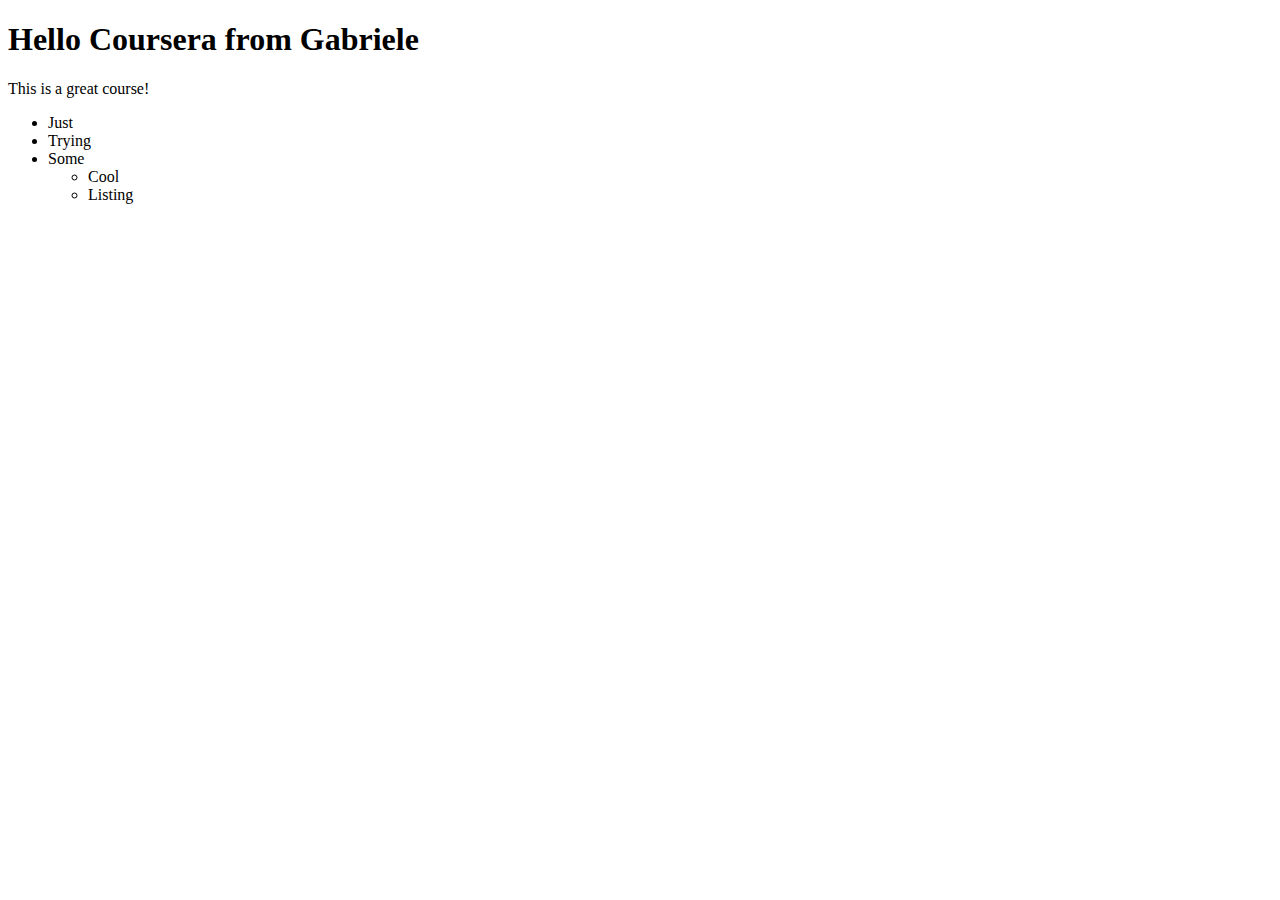
==== site/index.html @ 276a831e "Small addition to my page content" ====
<!DOCTYPE html>
	<html>
		<head>
			<meta charset="utf-8">
			<title>Hello Coursera from Gabriele</title>
		</head>
		<body>
		<header><nav></nav></header>
			<h1> Hello Coursera from Gabriele</h1>
			<p> This is a great course!</p>
			<ul>
				<li>Just</li>
				<li>Trying</li>
				<li>Some</li>
				<ul>
					<li>Cool</li>
					<li> Listing</li>
				</ul>
			</ul>
		</body>
</html>
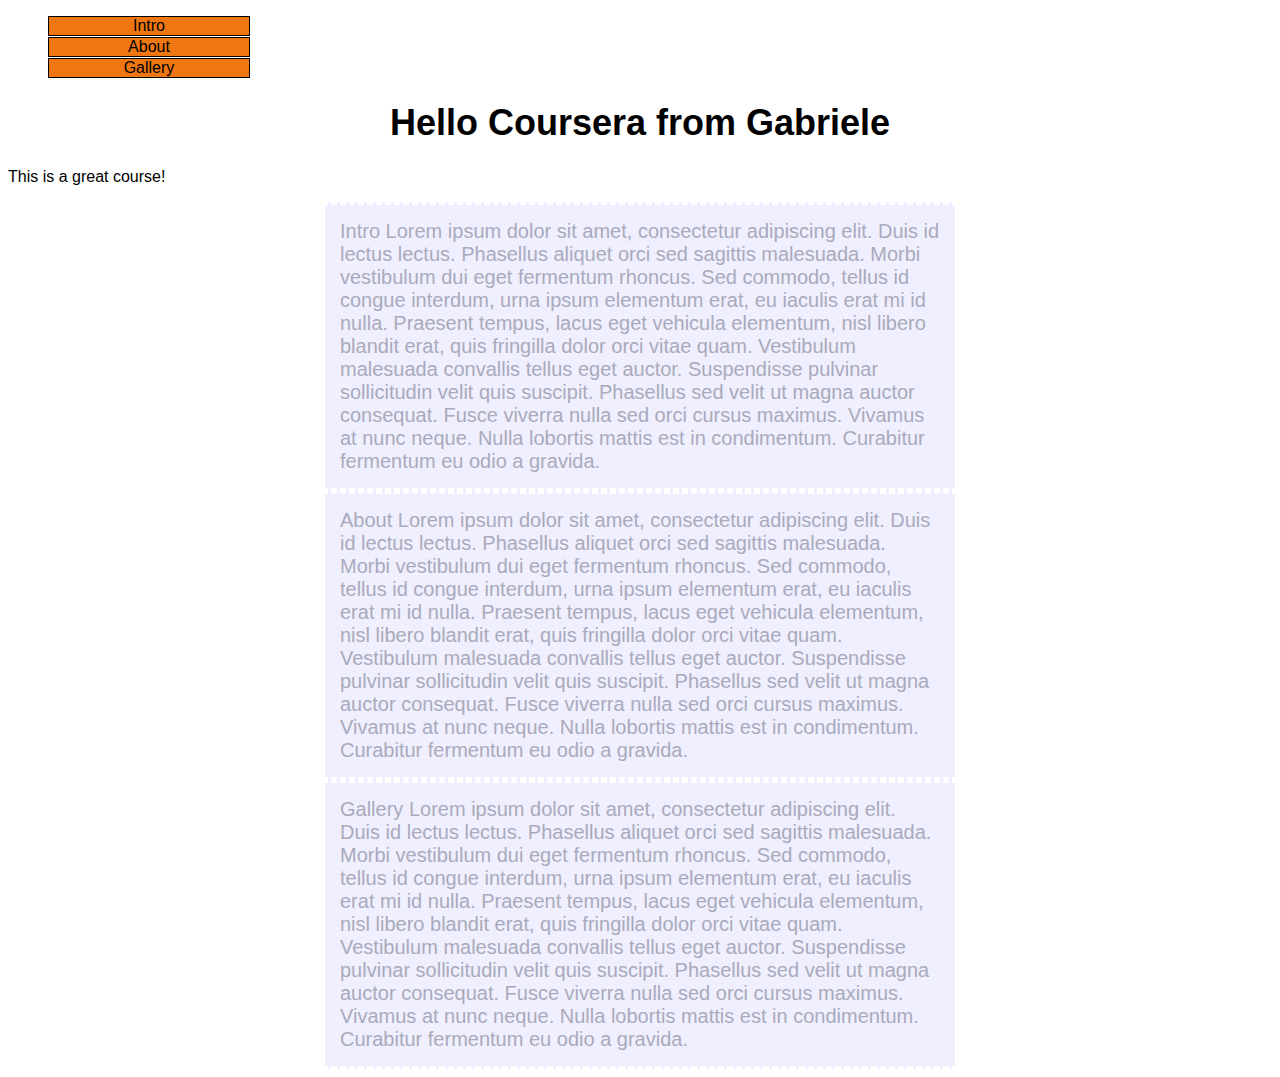
==== commit 96693b9d: "Small changes to internal CSS" ====
--- a/site/index.html
+++ b/site/index.html
@@ -3,19 +3,79 @@
 		<head>
 			<meta charset="utf-8">
 			<title>Hello Coursera from Gabriele</title>
+			<style>
+
+				body {
+					font-family: "segoe ui",helvetica,verdana;
+				}
+
+				header li {
+					list-style: none;
+					background-color: #EE7711;
+					border: 1px solid black;
+					color: black;
+					display: block;
+					width: 200px;
+					text-align: center;
+					margin-bottom: 1px;
+				}
+
+				header li:hover {
+					background-color: #FFAA88;
+				}
+
+
+				h1 {
+					color: black;
+					font-size: 36px;
+					text-align: center;
+					}
+				section {
+					color: #AAAABB;
+					background-color: #EFEFFF;
+					font-size: 20px;
+					width: 600px;
+					margin: 0 auto;
+					padding: 15px;
+					border-style: dashed;
+					border-left-style: solid;
+					border-right-style: solid;
+					border-width: 3px;
+					border-color: white;
+					}
+
+			</style>
 		</head>
 		<body>
-		<header><nav></nav></header>
+		<header>
+			<nav>
+			<ul>
+				<li>Intro</li>
+				<li>About</li>
+				<li>Gallery</li>
+			</ul>
+			</nav>
+		</header>
 			<h1> Hello Coursera from Gabriele</h1>
 			<p> This is a great course!</p>
-			<ul>
-				<li>Just</li>
-				<li>Trying</li>
-				<li>Some</li>
-				<ul>
-					<li>Cool</li>
-					<li> Listing</li>
-				</ul>
-			</ul>
+			<article>
+			<section id="intro">
+				<title> Intro</title>
+					Intro
+					Lorem ipsum dolor sit amet, consectetur adipiscing elit. Duis id lectus lectus. Phasellus aliquet orci sed sagittis malesuada. Morbi vestibulum dui eget fermentum rhoncus. Sed commodo, tellus id congue interdum, urna ipsum elementum erat, eu iaculis erat mi id nulla. Praesent tempus, lacus eget vehicula elementum, nisl libero blandit erat, quis fringilla dolor orci vitae quam. Vestibulum malesuada convallis tellus eget auctor. Suspendisse pulvinar sollicitudin velit quis suscipit. Phasellus sed velit ut magna auctor consequat. Fusce viverra nulla sed orci cursus maximus. Vivamus at nunc neque. Nulla lobortis mattis est in condimentum. Curabitur fermentum eu odio a gravida. 
+			</section>
+
+			<section id="about">
+				<title>About</title>
+				About
+				Lorem ipsum dolor sit amet, consectetur adipiscing elit. Duis id lectus lectus. Phasellus aliquet orci sed sagittis malesuada. Morbi vestibulum dui eget fermentum rhoncus. Sed commodo, tellus id congue interdum, urna ipsum elementum erat, eu iaculis erat mi id nulla. Praesent tempus, lacus eget vehicula elementum, nisl libero blandit erat, quis fringilla dolor orci vitae quam. Vestibulum malesuada convallis tellus eget auctor. Suspendisse pulvinar sollicitudin velit quis suscipit. Phasellus sed velit ut magna auctor consequat. Fusce viverra nulla sed orci cursus maximus. Vivamus at nunc neque. Nulla lobortis mattis est in condimentum. Curabitur fermentum eu odio a gravida. 
+			</section>
+
+			<section id="gallery">
+				<title>Gallery</title>
+				Gallery
+					Lorem ipsum dolor sit amet, consectetur adipiscing elit. Duis id lectus lectus. Phasellus aliquet orci sed sagittis malesuada. Morbi vestibulum dui eget fermentum rhoncus. Sed commodo, tellus id congue interdum, urna ipsum elementum erat, eu iaculis erat mi id nulla. Praesent tempus, lacus eget vehicula elementum, nisl libero blandit erat, quis fringilla dolor orci vitae quam. Vestibulum malesuada convallis tellus eget auctor. Suspendisse pulvinar sollicitudin velit quis suscipit. Phasellus sed velit ut magna auctor consequat. Fusce viverra nulla sed orci cursus maximus. Vivamus at nunc neque. Nulla lobortis mattis est in condimentum. Curabitur fermentum eu odio a gravida. 
+			</section>
+			</article>
 		</body>
 </html>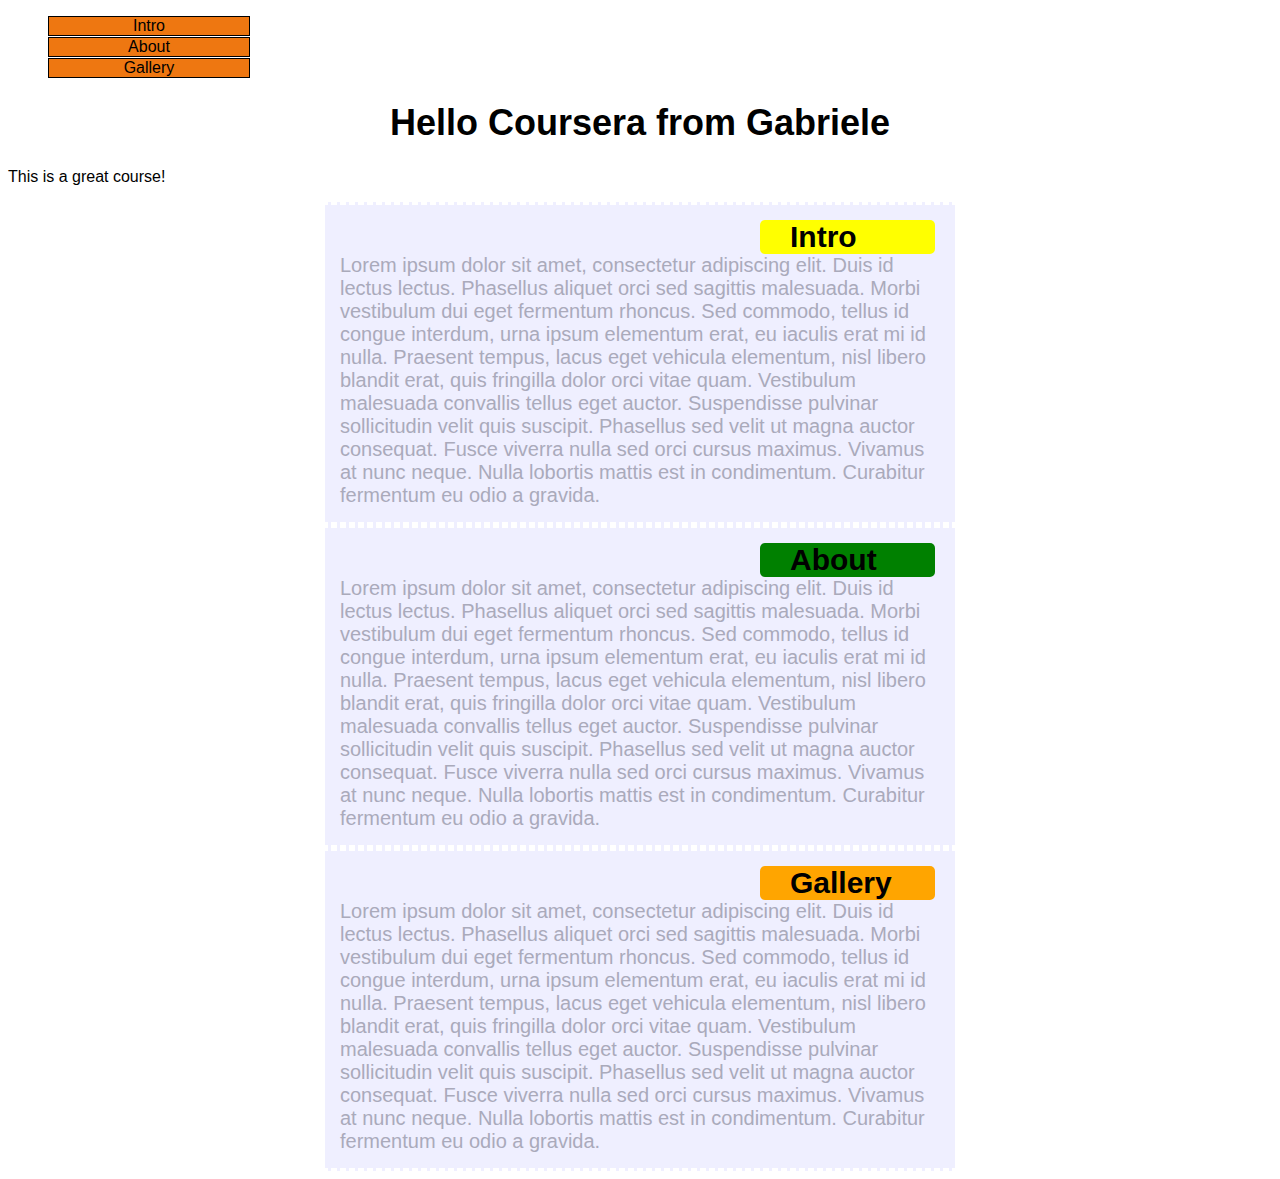
==== commit 7ac3ba43: "Small changes to internal CSS" ====
--- a/site/index.html
+++ b/site/index.html
@@ -44,6 +44,24 @@
 					border-color: white;
 					}
 
+				section div {
+					color: black;
+					text-align: left;
+					background-color: yellow;
+					font-size: 1.5em;
+					font-weight: bold;
+					padding-left: 1em;
+					margin-right: 5px;
+					margin-left: 70%;
+					border-radius: 5px;
+					}
+				.label2 {
+					background-color: green;
+				}	
+				.label3 {
+					background-color: orange;
+				}	
+
 			</style>
 		</head>
 		<body>
@@ -61,19 +79,19 @@
 			<article>
 			<section id="intro">
 				<title> Intro</title>
-					Intro
+					<div>Intro</div>
 					Lorem ipsum dolor sit amet, consectetur adipiscing elit. Duis id lectus lectus. Phasellus aliquet orci sed sagittis malesuada. Morbi vestibulum dui eget fermentum rhoncus. Sed commodo, tellus id congue interdum, urna ipsum elementum erat, eu iaculis erat mi id nulla. Praesent tempus, lacus eget vehicula elementum, nisl libero blandit erat, quis fringilla dolor orci vitae quam. Vestibulum malesuada convallis tellus eget auctor. Suspendisse pulvinar sollicitudin velit quis suscipit. Phasellus sed velit ut magna auctor consequat. Fusce viverra nulla sed orci cursus maximus. Vivamus at nunc neque. Nulla lobortis mattis est in condimentum. Curabitur fermentum eu odio a gravida. 
 			</section>
 
 			<section id="about">
 				<title>About</title>
-				About
+				<div class="label2">About</div>
 				Lorem ipsum dolor sit amet, consectetur adipiscing elit. Duis id lectus lectus. Phasellus aliquet orci sed sagittis malesuada. Morbi vestibulum dui eget fermentum rhoncus. Sed commodo, tellus id congue interdum, urna ipsum elementum erat, eu iaculis erat mi id nulla. Praesent tempus, lacus eget vehicula elementum, nisl libero blandit erat, quis fringilla dolor orci vitae quam. Vestibulum malesuada convallis tellus eget auctor. Suspendisse pulvinar sollicitudin velit quis suscipit. Phasellus sed velit ut magna auctor consequat. Fusce viverra nulla sed orci cursus maximus. Vivamus at nunc neque. Nulla lobortis mattis est in condimentum. Curabitur fermentum eu odio a gravida. 
 			</section>
 
 			<section id="gallery">
 				<title>Gallery</title>
-				Gallery
+				<div class="label3">Gallery</div>
 					Lorem ipsum dolor sit amet, consectetur adipiscing elit. Duis id lectus lectus. Phasellus aliquet orci sed sagittis malesuada. Morbi vestibulum dui eget fermentum rhoncus. Sed commodo, tellus id congue interdum, urna ipsum elementum erat, eu iaculis erat mi id nulla. Praesent tempus, lacus eget vehicula elementum, nisl libero blandit erat, quis fringilla dolor orci vitae quam. Vestibulum malesuada convallis tellus eget auctor. Suspendisse pulvinar sollicitudin velit quis suscipit. Phasellus sed velit ut magna auctor consequat. Fusce viverra nulla sed orci cursus maximus. Vivamus at nunc neque. Nulla lobortis mattis est in condimentum. Curabitur fermentum eu odio a gravida. 
 			</section>
 			</article>
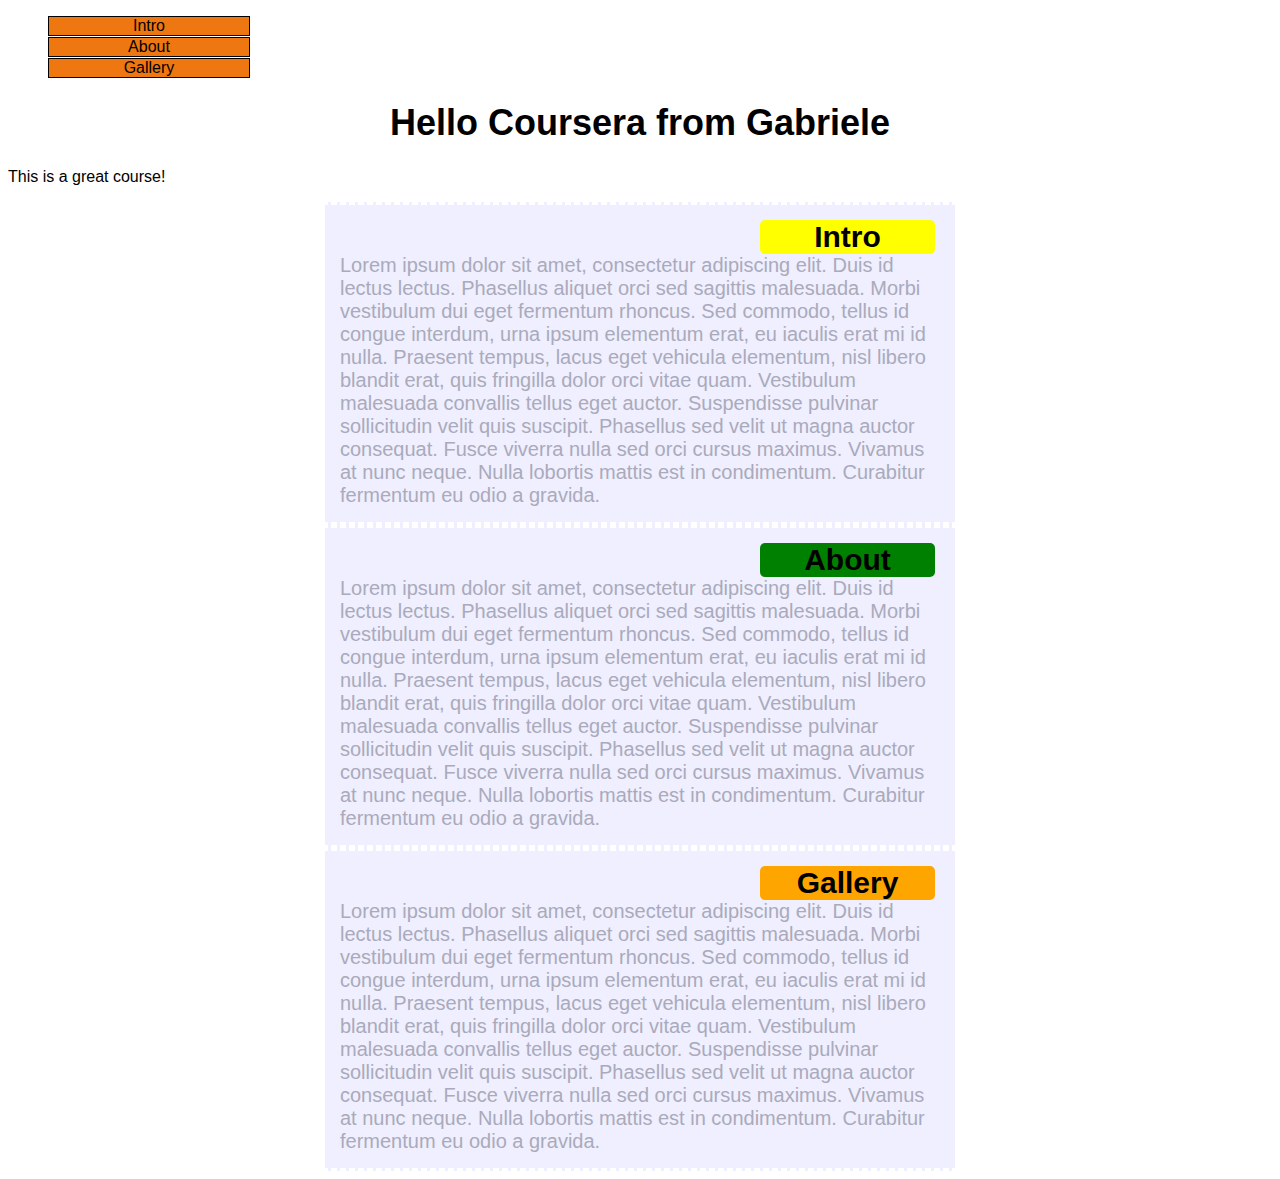
==== commit 08c9d024: "Small changes to internal CSS" ====
--- a/site/index.html
+++ b/site/index.html
@@ -46,18 +46,19 @@
 
 				section div {
 					color: black;
-					text-align: left;
+					text-align: center;
 					background-color: yellow;
 					font-size: 1.5em;
 					font-weight: bold;
-					padding-left: 1em;
 					margin-right: 5px;
 					margin-left: 70%;
 					border-radius: 5px;
 					}
+
 				.label2 {
 					background-color: green;
 				}	
+				
 				.label3 {
 					background-color: orange;
 				}	
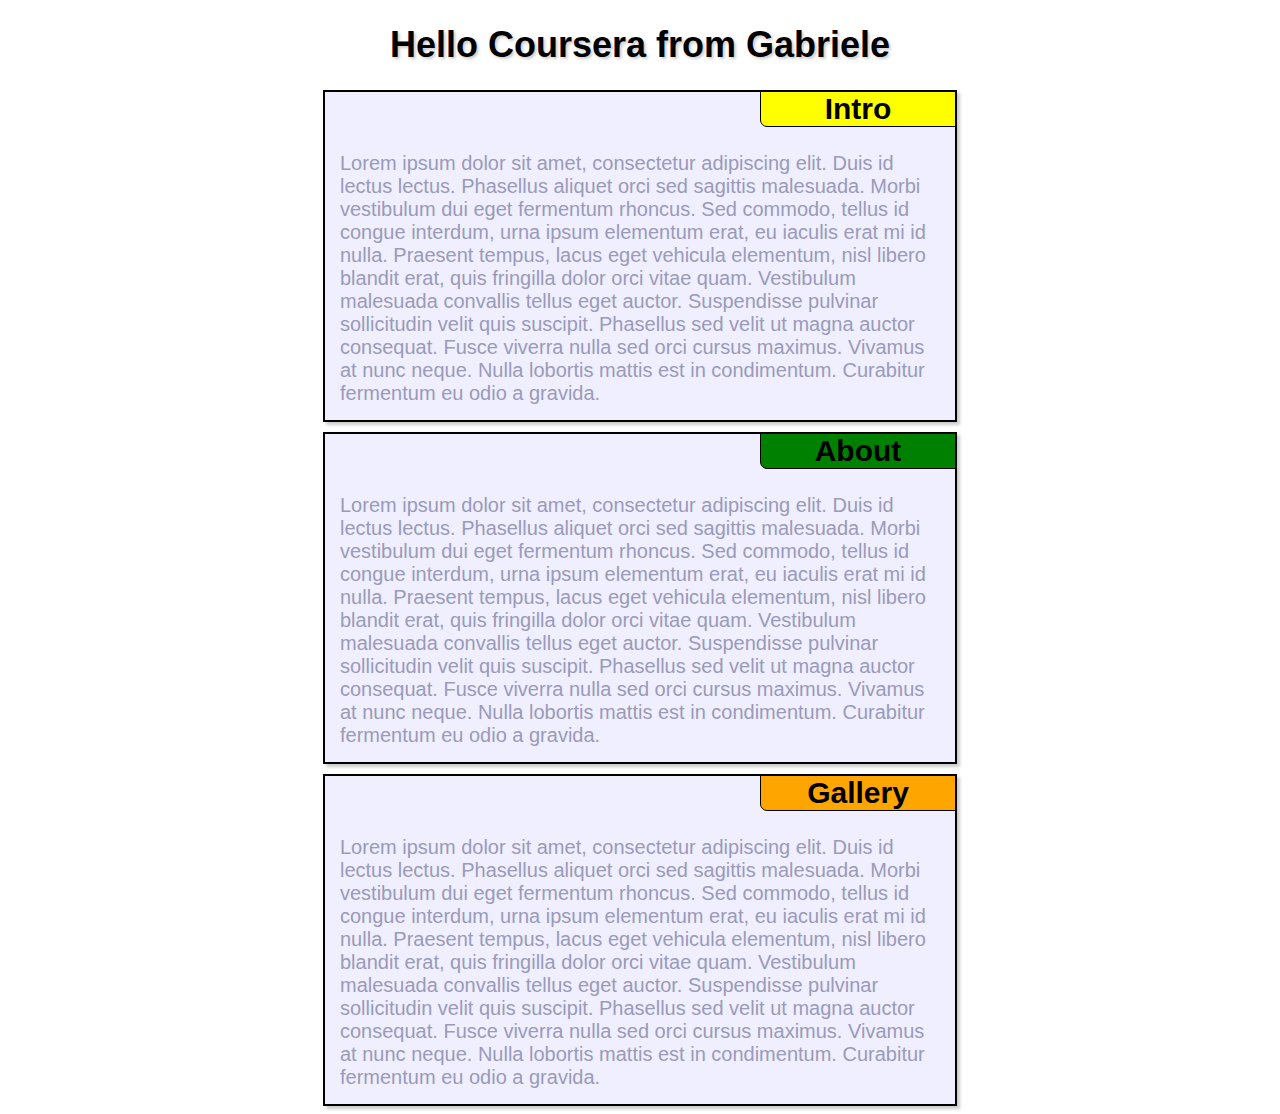
==== commit 2617ed17: "Small changes to internal CSS" ====
--- a/site/index.html
+++ b/site/index.html
@@ -1,64 +1,58 @@
 <!DOCTYPE html>
-	<html>
+	<html lang="en">
 		<head>
 			<meta charset="utf-8">
 			<title>Hello Coursera from Gabriele</title>
 			<style>
 
 				body {
-					font-family: "segoe ui",helvetica,verdana;
+					font-family: "segoe ui",helvetica,verdana, sans-serif;
 				}
-
-				header li {
-					list-style: none;
-					background-color: #EE7711;
-					border: 1px solid black;
-					color: black;
-					display: block;
-					width: 200px;
-					text-align: center;
-					margin-bottom: 1px;
-				}
-
-				header li:hover {
-					background-color: #FFAA88;
-				}
-
 
 				h1 {
 					color: black;
 					font-size: 36px;
 					text-align: center;
+					text-shadow: 2px 2px 3px #CCCCCC;
 					}
+
 				section {
-					color: #AAAABB;
+					color: #9A9ABA;
 					background-color: #EFEFFF;
 					font-size: 20px;
 					width: 600px;
 					margin: 0 auto;
+					margin-top: 10px;
 					padding: 15px;
-					border-style: dashed;
+					border-style: solid;
 					border-left-style: solid;
 					border-right-style: solid;
-					border-width: 3px;
-					border-color: white;
+					border-width: 2px;
+					border-color: black;
+					box-shadow: 3px 3px 3px #CCCCCC;
 					}
 
-				section div {
+				h2 {
 					color: black;
 					text-align: center;
-					background-color: yellow;
 					font-size: 1.5em;
 					font-weight: bold;
-					margin-right: 5px;
 					margin-left: 70%;
-					border-radius: 5px;
+					border-width: 1px;
+					border-style: solid;
+					margin-right: -16px;
+					margin-top: -16px;
+					border-bottom-left-radius: 7px;
 					}
+
+				.label1 {
+					background-color: yellow;
+				}	
 
 				.label2 {
 					background-color: green;
-				}	
-				
+					}	
+
 				.label3 {
 					background-color: orange;
 				}	
@@ -67,34 +61,21 @@
 		</head>
 		<body>
 		<header>
-			<nav>
-			<ul>
-				<li>Intro</li>
-				<li>About</li>
-				<li>Gallery</li>
-			</ul>
-			</nav>
+			<h1> Hello Coursera from Gabriele</h1>
 		</header>
-			<h1> Hello Coursera from Gabriele</h1>
-			<p> This is a great course!</p>
-			<article>
 			<section id="intro">
-				<title> Intro</title>
-					<div>Intro</div>
+					<h2 class="label1">Intro</h2>
 					Lorem ipsum dolor sit amet, consectetur adipiscing elit. Duis id lectus lectus. Phasellus aliquet orci sed sagittis malesuada. Morbi vestibulum dui eget fermentum rhoncus. Sed commodo, tellus id congue interdum, urna ipsum elementum erat, eu iaculis erat mi id nulla. Praesent tempus, lacus eget vehicula elementum, nisl libero blandit erat, quis fringilla dolor orci vitae quam. Vestibulum malesuada convallis tellus eget auctor. Suspendisse pulvinar sollicitudin velit quis suscipit. Phasellus sed velit ut magna auctor consequat. Fusce viverra nulla sed orci cursus maximus. Vivamus at nunc neque. Nulla lobortis mattis est in condimentum. Curabitur fermentum eu odio a gravida. 
 			</section>
 
 			<section id="about">
-				<title>About</title>
-				<div class="label2">About</div>
+				<h2 class="label2">About</h2>
 				Lorem ipsum dolor sit amet, consectetur adipiscing elit. Duis id lectus lectus. Phasellus aliquet orci sed sagittis malesuada. Morbi vestibulum dui eget fermentum rhoncus. Sed commodo, tellus id congue interdum, urna ipsum elementum erat, eu iaculis erat mi id nulla. Praesent tempus, lacus eget vehicula elementum, nisl libero blandit erat, quis fringilla dolor orci vitae quam. Vestibulum malesuada convallis tellus eget auctor. Suspendisse pulvinar sollicitudin velit quis suscipit. Phasellus sed velit ut magna auctor consequat. Fusce viverra nulla sed orci cursus maximus. Vivamus at nunc neque. Nulla lobortis mattis est in condimentum. Curabitur fermentum eu odio a gravida. 
 			</section>
 
 			<section id="gallery">
-				<title>Gallery</title>
-				<div class="label3">Gallery</div>
+				<h2 class="label3">Gallery</h2>
 					Lorem ipsum dolor sit amet, consectetur adipiscing elit. Duis id lectus lectus. Phasellus aliquet orci sed sagittis malesuada. Morbi vestibulum dui eget fermentum rhoncus. Sed commodo, tellus id congue interdum, urna ipsum elementum erat, eu iaculis erat mi id nulla. Praesent tempus, lacus eget vehicula elementum, nisl libero blandit erat, quis fringilla dolor orci vitae quam. Vestibulum malesuada convallis tellus eget auctor. Suspendisse pulvinar sollicitudin velit quis suscipit. Phasellus sed velit ut magna auctor consequat. Fusce viverra nulla sed orci cursus maximus. Vivamus at nunc neque. Nulla lobortis mattis est in condimentum. Curabitur fermentum eu odio a gravida. 
 			</section>
-			</article>
 		</body>
 </html>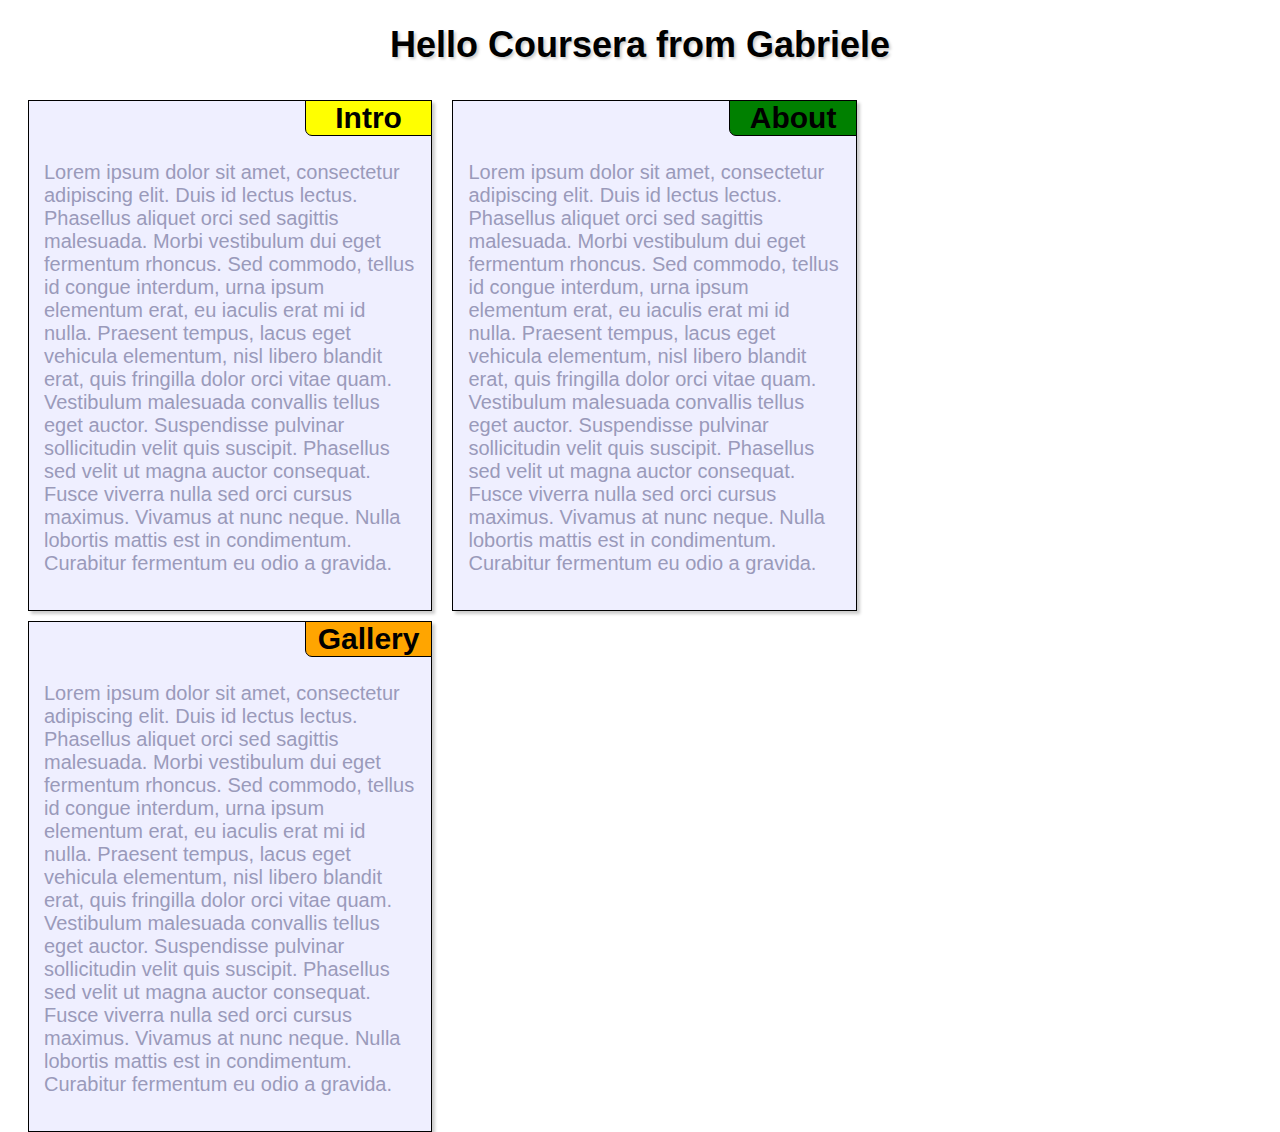
==== commit 0b84099d: "First try of flowing design" ====
--- a/site/index.html
+++ b/site/index.html
@@ -7,6 +7,11 @@
 
 				body {
 					font-family: "segoe ui",helvetica,verdana, sans-serif;
+				}
+
+				* {
+					box-sizing: border-box;
+					//margin-right: 0px;
 				}
 
 				h1 {
@@ -20,16 +25,20 @@
 					color: #9A9ABA;
 					background-color: #EFEFFF;
 					font-size: 20px;
-					width: 600px;
+					width: 425px;
 					margin: 0 auto;
 					margin-top: 10px;
 					padding: 15px;
 					border-style: solid;
 					border-left-style: solid;
 					border-right-style: solid;
-					border-width: 2px;
+					border-width: 1px;
 					border-color: black;
 					box-shadow: 3px 3px 3px #CCCCCC;
+					float: left;
+					margin-left: 20px;
+					width: 32%;
+					//position: relative;
 					}
 
 				h2 {
@@ -43,6 +52,10 @@
 					margin-right: -16px;
 					margin-top: -16px;
 					border-bottom-left-radius: 7px;
+					//position: absolute;
+					//top: -25px;
+					//right: 0px;
+					overflow: hidden;
 					}
 
 				.label1 {
@@ -65,17 +78,18 @@
 		</header>
 			<section id="intro">
 					<h2 class="label1">Intro</h2>
-					Lorem ipsum dolor sit amet, consectetur adipiscing elit. Duis id lectus lectus. Phasellus aliquet orci sed sagittis malesuada. Morbi vestibulum dui eget fermentum rhoncus. Sed commodo, tellus id congue interdum, urna ipsum elementum erat, eu iaculis erat mi id nulla. Praesent tempus, lacus eget vehicula elementum, nisl libero blandit erat, quis fringilla dolor orci vitae quam. Vestibulum malesuada convallis tellus eget auctor. Suspendisse pulvinar sollicitudin velit quis suscipit. Phasellus sed velit ut magna auctor consequat. Fusce viverra nulla sed orci cursus maximus. Vivamus at nunc neque. Nulla lobortis mattis est in condimentum. Curabitur fermentum eu odio a gravida. 
+					<p>Lorem ipsum dolor sit amet, consectetur adipiscing elit. Duis id lectus lectus. Phasellus aliquet orci sed sagittis malesuada. Morbi vestibulum dui eget fermentum rhoncus. Sed commodo, tellus id congue interdum, urna ipsum elementum erat, eu iaculis erat mi id nulla. Praesent tempus, lacus eget vehicula elementum, nisl libero blandit erat, quis fringilla dolor orci vitae quam. Vestibulum malesuada convallis tellus eget auctor. Suspendisse pulvinar sollicitudin velit quis suscipit. Phasellus sed velit ut magna auctor consequat. Fusce viverra nulla sed orci cursus maximus. Vivamus at nunc neque. Nulla lobortis mattis est in condimentum. Curabitur fermentum eu odio a gravida. </p>
 			</section>
 
 			<section id="about">
 				<h2 class="label2">About</h2>
-				Lorem ipsum dolor sit amet, consectetur adipiscing elit. Duis id lectus lectus. Phasellus aliquet orci sed sagittis malesuada. Morbi vestibulum dui eget fermentum rhoncus. Sed commodo, tellus id congue interdum, urna ipsum elementum erat, eu iaculis erat mi id nulla. Praesent tempus, lacus eget vehicula elementum, nisl libero blandit erat, quis fringilla dolor orci vitae quam. Vestibulum malesuada convallis tellus eget auctor. Suspendisse pulvinar sollicitudin velit quis suscipit. Phasellus sed velit ut magna auctor consequat. Fusce viverra nulla sed orci cursus maximus. Vivamus at nunc neque. Nulla lobortis mattis est in condimentum. Curabitur fermentum eu odio a gravida. 
+				<p>Lorem ipsum dolor sit amet, consectetur adipiscing elit. Duis id lectus lectus. Phasellus aliquet orci sed sagittis malesuada. Morbi vestibulum dui eget fermentum rhoncus. Sed commodo, tellus id congue interdum, urna ipsum elementum erat, eu iaculis erat mi id nulla. Praesent tempus, lacus eget vehicula elementum, nisl libero blandit erat, quis fringilla dolor orci vitae quam. Vestibulum malesuada convallis tellus eget auctor. Suspendisse pulvinar sollicitudin velit quis suscipit. Phasellus sed velit ut magna auctor consequat. Fusce viverra nulla sed orci cursus maximus. Vivamus at nunc neque. Nulla lobortis mattis est in condimentum. Curabitur fermentum eu odio a gravida. </p>
 			</section>
 
 			<section id="gallery">
 				<h2 class="label3">Gallery</h2>
-					Lorem ipsum dolor sit amet, consectetur adipiscing elit. Duis id lectus lectus. Phasellus aliquet orci sed sagittis malesuada. Morbi vestibulum dui eget fermentum rhoncus. Sed commodo, tellus id congue interdum, urna ipsum elementum erat, eu iaculis erat mi id nulla. Praesent tempus, lacus eget vehicula elementum, nisl libero blandit erat, quis fringilla dolor orci vitae quam. Vestibulum malesuada convallis tellus eget auctor. Suspendisse pulvinar sollicitudin velit quis suscipit. Phasellus sed velit ut magna auctor consequat. Fusce viverra nulla sed orci cursus maximus. Vivamus at nunc neque. Nulla lobortis mattis est in condimentum. Curabitur fermentum eu odio a gravida. 
+				</p>
+				Lorem ipsum dolor sit amet, consectetur adipiscing elit. Duis id lectus lectus. Phasellus aliquet orci sed sagittis malesuada. Morbi vestibulum dui eget fermentum rhoncus. Sed commodo, tellus id congue interdum, urna ipsum elementum erat, eu iaculis erat mi id nulla. Praesent tempus, lacus eget vehicula elementum, nisl libero blandit erat, quis fringilla dolor orci vitae quam. Vestibulum malesuada convallis tellus eget auctor. Suspendisse pulvinar sollicitudin velit quis suscipit. Phasellus sed velit ut magna auctor consequat. Fusce viverra nulla sed orci cursus maximus. Vivamus at nunc neque. Nulla lobortis mattis est in condimentum. Curabitur fermentum eu odio a gravida.</p> 
 			</section>
 		</body>
 </html>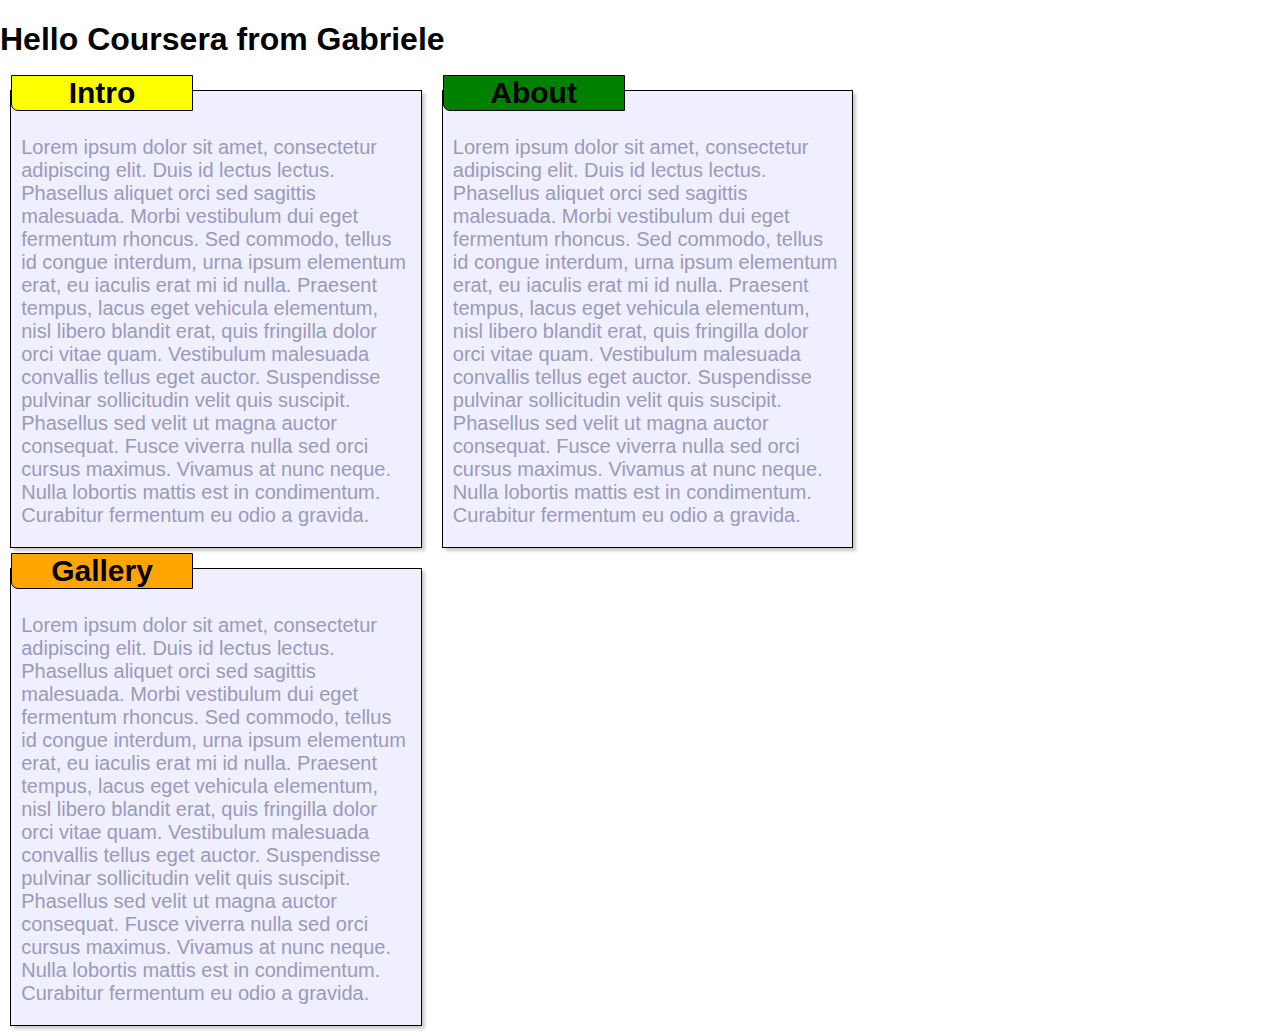
==== commit dd0a3016: "Initial setup of Assignment 3" ====
--- a/site/index.html
+++ b/site/index.html
@@ -2,17 +2,28 @@
 	<html lang="en">
 		<head>
 			<meta charset="utf-8">
+			<meta name="viewport" content="width=device-width, initial/scale=1">
+			<!-- <link rel="stylesheet" href="css/mystyle.css"> -->
 			<title>Hello Coursera from Gabriele</title>
 			<style>
 
 				body {
-					font-family: "segoe ui",helvetica,verdana, sans-serif;
-				}
+					font-family: helvetica,verdana, sans-serif;
+					margin-left:0px;
+					margin-right: 0px;
+					}
 
-				* {
-					box-sizing: border-box;
-					//margin-right: 0px;
-				}
+
+		/* MOBILE VIEW
+			@media (max-width: 767px) {}		
+			*?
+
+		/* TABLET VIEW	
+			@media (min-width: 768px) and (max-width: 991px) {}
+			
+
+			@media (min-width: 992px) {
+
 
 				h1 {
 					color: black;
@@ -21,14 +32,19 @@
 					text-shadow: 2px 2px 3px #CCCCCC;
 					}
 
-				section {
+				#container {
+					padding: 5px;
+					width: 960px;
+					margin: 20px auto;
+				}
+
+
+				 /* div.col1{
 					color: #9A9ABA;
 					background-color: #EFEFFF;
 					font-size: 20px;
-					width: 425px;
 					margin: 0 auto;
 					margin-top: 10px;
-					padding: 15px;
 					border-style: solid;
 					border-left-style: solid;
 					border-right-style: solid;
@@ -36,27 +52,28 @@
 					border-color: black;
 					box-shadow: 3px 3px 3px #CCCCCC;
 					float: left;
-					margin-left: 20px;
-					width: 32%;
-					//position: relative;
-					}
+					width: 33.33%;
+					} */
 
 				h2 {
 					color: black;
 					text-align: center;
 					font-size: 1.5em;
 					font-weight: bold;
-					margin-left: 70%;
 					border-width: 1px;
 					border-style: solid;
-					margin-right: -16px;
+					margin-right: 10px%;
 					margin-top: -16px;
 					border-bottom-left-radius: 7px;
-					//position: absolute;
-					//top: -25px;
-					//right: 0px;
+					width: 6em;
 					overflow: hidden;
 					}
+
+				p {
+					width: 95%;
+					margin-right:auto;
+					margin-left: auto;
+				}	
 
 				.label1 {
 					background-color: yellow;
@@ -68,28 +85,57 @@
 
 				.label3 {
 					background-color: orange;
-				}	
+								}
 
+				
+				/* per desktop grandi */
+				div.col3, div.col1 {
+					width: 32%;
+					float: left;
+					color: #9A9ABA;
+					background-color: #EFEFFF;
+					font-size: 20px;
+					margin: 10px 10px 10px 10px;
+					margin-top: 10px;
+					border-style: solid;
+					border-left-style: solid;
+					border-right-style: solid;
+					border-width: 1px;
+					border-color: black;
+					box-shadow: 3px 3px 3px #CCCCCC;
+				}
+
+				#gallery {
+					width: 95%;
+				}
+
+
+			}
 			</style>
 		</head>
 		<body>
-		<header>
-			<h1> Hello Coursera from Gabriele</h1>
-		</header>
-			<section id="intro">
+			<header>
+				<h1> Hello Coursera from Gabriele</h1>
+			</header>
+
+			<div id="container">
+
+				<div class="col1">
 					<h2 class="label1">Intro</h2>
 					<p>Lorem ipsum dolor sit amet, consectetur adipiscing elit. Duis id lectus lectus. Phasellus aliquet orci sed sagittis malesuada. Morbi vestibulum dui eget fermentum rhoncus. Sed commodo, tellus id congue interdum, urna ipsum elementum erat, eu iaculis erat mi id nulla. Praesent tempus, lacus eget vehicula elementum, nisl libero blandit erat, quis fringilla dolor orci vitae quam. Vestibulum malesuada convallis tellus eget auctor. Suspendisse pulvinar sollicitudin velit quis suscipit. Phasellus sed velit ut magna auctor consequat. Fusce viverra nulla sed orci cursus maximus. Vivamus at nunc neque. Nulla lobortis mattis est in condimentum. Curabitur fermentum eu odio a gravida. </p>
-			</section>
+				</div>
 
-			<section id="about">
-				<h2 class="label2">About</h2>
-				<p>Lorem ipsum dolor sit amet, consectetur adipiscing elit. Duis id lectus lectus. Phasellus aliquet orci sed sagittis malesuada. Morbi vestibulum dui eget fermentum rhoncus. Sed commodo, tellus id congue interdum, urna ipsum elementum erat, eu iaculis erat mi id nulla. Praesent tempus, lacus eget vehicula elementum, nisl libero blandit erat, quis fringilla dolor orci vitae quam. Vestibulum malesuada convallis tellus eget auctor. Suspendisse pulvinar sollicitudin velit quis suscipit. Phasellus sed velit ut magna auctor consequat. Fusce viverra nulla sed orci cursus maximus. Vivamus at nunc neque. Nulla lobortis mattis est in condimentum. Curabitur fermentum eu odio a gravida. </p>
-			</section>
+				<div class="col1">
+					<h2 class="label2">About</h2>
+					<p>Lorem ipsum dolor sit amet, consectetur adipiscing elit. Duis id lectus lectus. Phasellus aliquet orci sed sagittis malesuada. Morbi vestibulum dui eget fermentum rhoncus. Sed commodo, tellus id congue interdum, urna ipsum elementum erat, eu iaculis erat mi id nulla. Praesent tempus, lacus eget vehicula elementum, nisl libero blandit erat, quis fringilla dolor orci vitae quam. Vestibulum malesuada convallis tellus eget auctor. Suspendisse pulvinar sollicitudin velit quis suscipit. Phasellus sed velit ut magna auctor consequat. Fusce viverra nulla sed orci cursus maximus. Vivamus at nunc neque. Nulla lobortis mattis est in condimentum. Curabitur fermentum eu odio a gravida. </p>
+				</div>
 
-			<section id="gallery">
-				<h2 class="label3">Gallery</h2>
-				</p>
-				Lorem ipsum dolor sit amet, consectetur adipiscing elit. Duis id lectus lectus. Phasellus aliquet orci sed sagittis malesuada. Morbi vestibulum dui eget fermentum rhoncus. Sed commodo, tellus id congue interdum, urna ipsum elementum erat, eu iaculis erat mi id nulla. Praesent tempus, lacus eget vehicula elementum, nisl libero blandit erat, quis fringilla dolor orci vitae quam. Vestibulum malesuada convallis tellus eget auctor. Suspendisse pulvinar sollicitudin velit quis suscipit. Phasellus sed velit ut magna auctor consequat. Fusce viverra nulla sed orci cursus maximus. Vivamus at nunc neque. Nulla lobortis mattis est in condimentum. Curabitur fermentum eu odio a gravida.</p> 
-			</section>
+				<div class="col3" ">
+					<h2 class="label3">Gallery</h2>
+					<p>
+					Lorem ipsum dolor sit amet, consectetur adipiscing elit. Duis id lectus lectus. Phasellus aliquet orci sed sagittis malesuada. Morbi vestibulum dui eget fermentum rhoncus. Sed commodo, tellus id congue interdum, urna ipsum elementum erat, eu iaculis erat mi id nulla. Praesent tempus, lacus eget vehicula elementum, nisl libero blandit erat, quis fringilla dolor orci vitae quam. Vestibulum malesuada convallis tellus eget auctor. Suspendisse pulvinar sollicitudin velit quis suscipit. Phasellus sed velit ut magna auctor consequat. Fusce viverra nulla sed orci cursus maximus. Vivamus at nunc neque. Nulla lobortis mattis est in condimentum. Curabitur fermentum eu odio a gravida.</p> 
+				</div>
+
+			</div>	
 		</body>
 </html>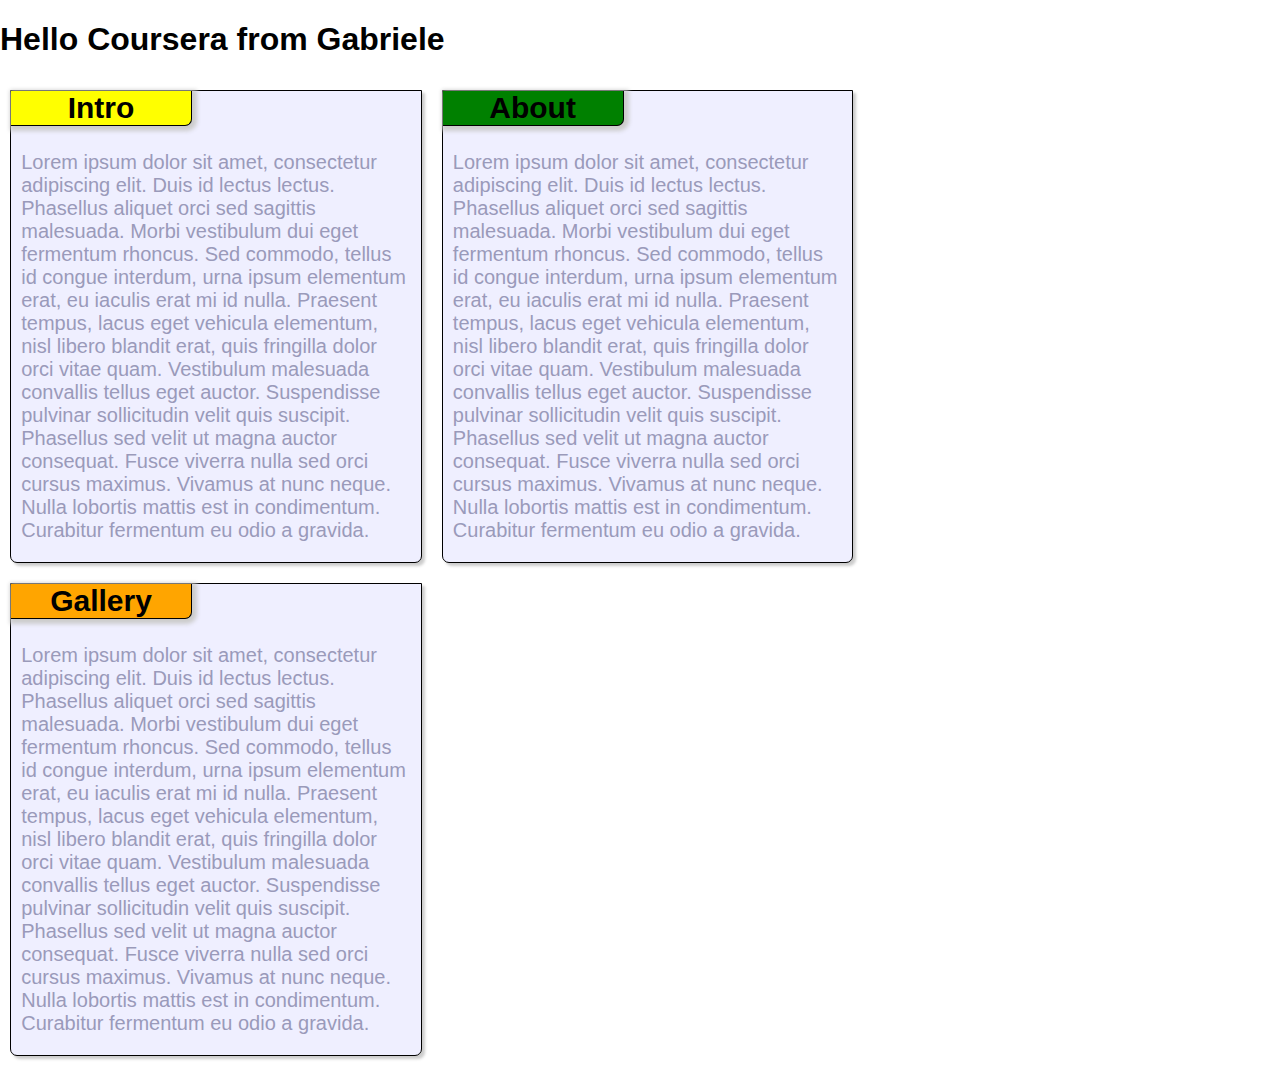
==== commit dc5d6c87: "Update index.html" ====
--- a/site/index.html
+++ b/site/index.html
@@ -6,6 +6,8 @@
 			<!-- <link rel="stylesheet" href="css/mystyle.css"> -->
 			<title>Hello Coursera from Gabriele</title>
 			<style>
+
+				
 
 				body {
 					font-family: helvetica,verdana, sans-serif;
@@ -61,11 +63,14 @@
 					font-size: 1.5em;
 					font-weight: bold;
 					border-width: 1px;
+					border-top: 0px;
+					border-left: 0px;
 					border-style: solid;
 					margin-right: 10px%;
-					margin-top: -16px;
-					border-bottom-left-radius: 7px;
+					margin-top: 0px;
+					border-bottom-right-radius: 7px;
 					width: 6em;
+					box-shadow: 2px 2px 4px 3px #CCC;
 					overflow: hidden;
 					}
 
@@ -103,6 +108,9 @@
 					border-width: 1px;
 					border-color: black;
 					box-shadow: 3px 3px 3px #CCCCCC;
+					border-bottom-left-radius: 7px;
+					border-bottom-right-radius: 7px;
+						
 				}
 
 				#gallery {
@@ -111,6 +119,7 @@
 
 
 			}
+			
 			</style>
 		</head>
 		<body>
@@ -138,4 +147,4 @@
 
 			</div>	
 		</body>
-</html>+</html>
